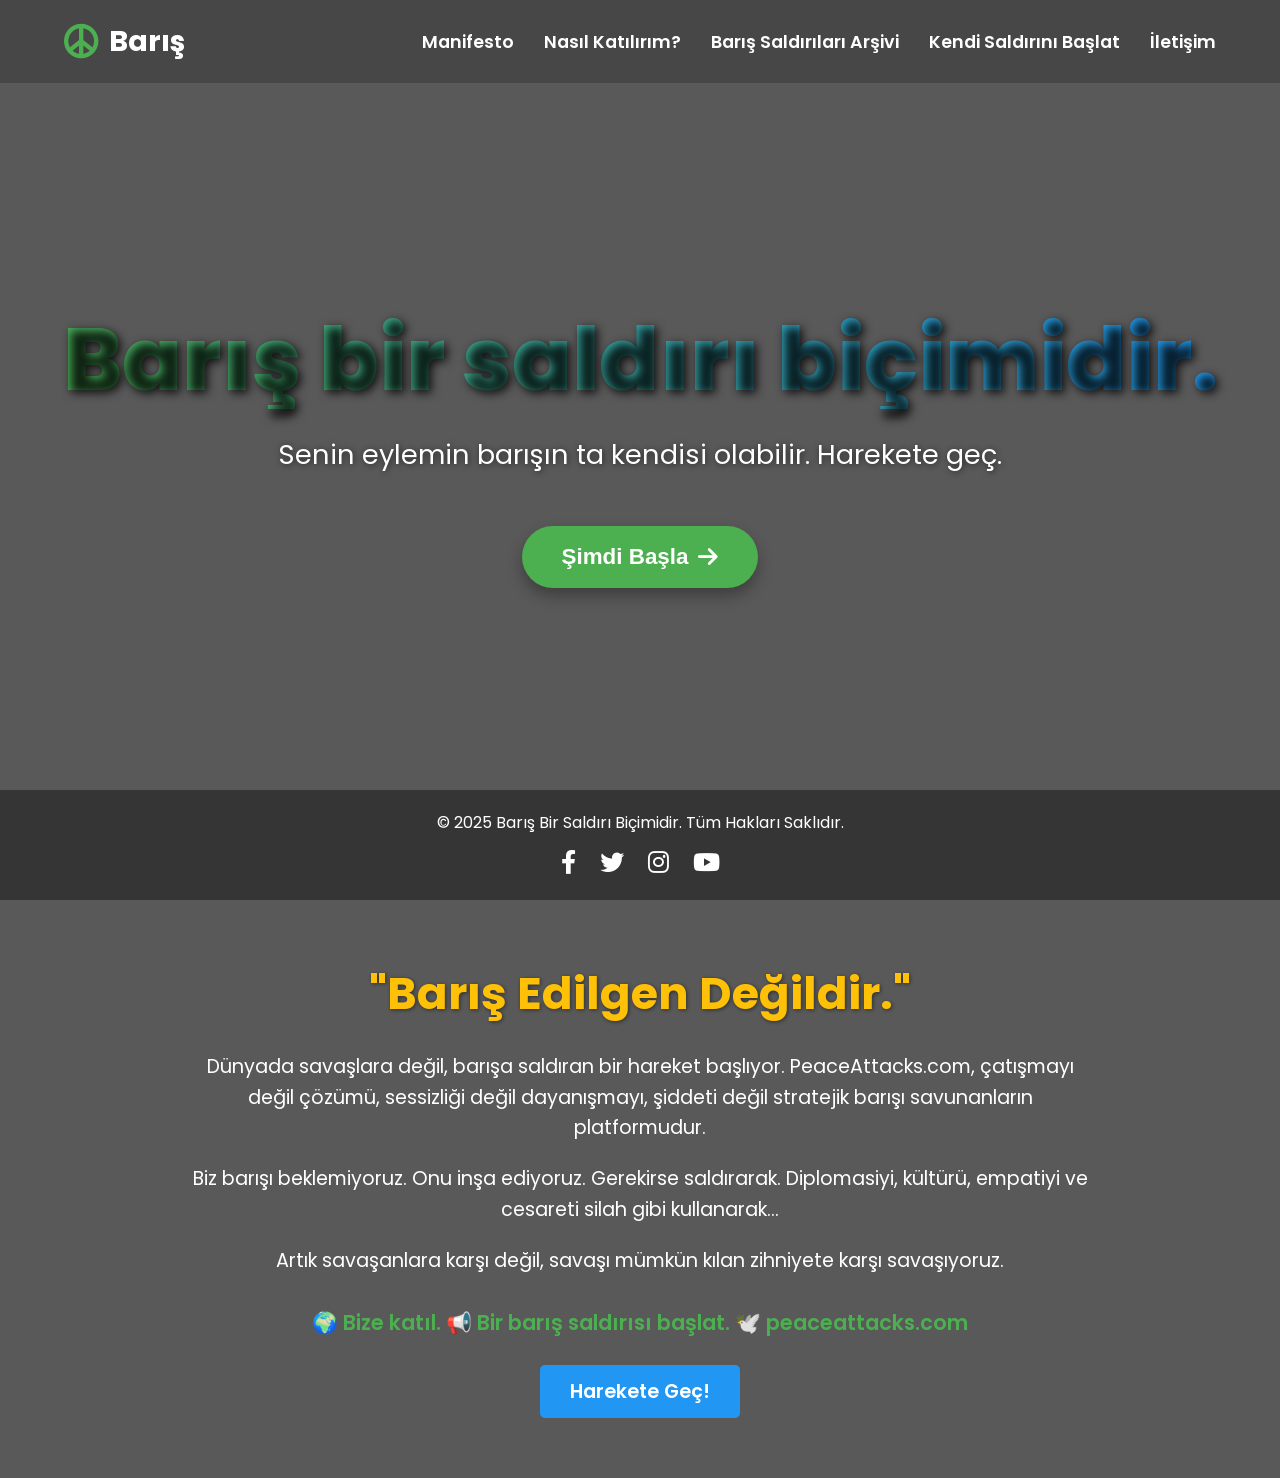
==== index.html @ 044e2502 "Initial commit: Baris Bir Saldiri Bicimidir manifesto site Co-Authored-By: Claude Sonnet 5 <noreply@" ====
<!DOCTYPE html>
<html lang="tr">
<head>
    <meta charset="UTF-8">
    <meta name="viewport" content="width=device-width, initial-scale=1.0">
    <title>Barış Bir Saldırı Biçimidir</title>
    <link rel="stylesheet" href="style.css">
    <link rel="preconnect" href="https://fonts.googleapis.com">
    <link rel="preconnect" href="https://fonts.gstatic.com" crossorigin>
    <link href="https://fonts.googleapis.com/css2?family=Poppins:wght@400;600;700;800&display=swap" rel="stylesheet">
    <link rel="stylesheet" href="https://cdnjs.cloudflare.com/ajax/libs/font-awesome/6.0.0-beta3/css/all.min.css">
</head>
<body>
    <div class="video-background">
        <video autoplay muted loop id="bgVideo">
            <source src="videos/your-peace-video.mp4" type="video/mp4">
            Tarayıcınız video etiketini desteklemiyor.
        </video>
        <div class="overlay"></div>
    </div>

    <header>
        <nav>
            <div class="logo">
                <a href="#"><i class="fas fa-peace"></i> Barış</a>
            </div>
            <ul class="nav-links">
                <li><a href="#manifesto">Manifesto</a></li>
                <li><a href="#nasil-katilirim">Nasıl Katılırım?</a></li>
                <li><a href="#arsiv">Barış Saldırıları Arşivi</a></li>
                <li><a href="#kendi-saldirini-baslat">Kendi Saldırını Başlat</a></li>
                <li><a href="#iletisim">İletişim</a></li>
            </ul>
            <div class="burger">
                <div class="line1"></div>
                <div class="line2"></div>
                <div class="line3"></div>
            </div>
        </nav>
    </header>

    <main class="hero-section">
        <h1>Barış bir saldırı biçimidir.</h1>
        <p>Senin eylemin barışın ta kendisi olabilir. Harekete geç.</p>
        <button class="call-to-action-btn">Şimdi Başla <i class="fas fa-arrow-right"></i></button>
    </main>

    <footer>
        <p>&copy; 2025 Barış Bir Saldırı Biçimidir. Tüm Hakları Saklıdır.</p>
        <div class="social-icons">
            <a href="#"><i class="fab fa-facebook-f"></i></a>
            <a href="#"><i class="fab fa-twitter"></i></a>
            <a href="#"><i class="fab fa-instagram"></i></a>
            <a href="#"><i class="fab fa-youtube"></i></a>
        </div>
    </footer>

    <script>
        const navSlide = () => {
            const burger = document.querySelector('.burger');
            const nav = document.querySelector('.nav-links');
            const navLinks = document.querySelectorAll('.nav-links li');

            burger.addEventListener('click', () => {
                // Toggle Nav
                nav.classList.toggle('nav-active');

                // Animate Links
                navLinks.forEach((link, index) => {
                    if (link.style.animation) {
                        link.style.animation = '';
                    } else {
                        link.style.animation = `navLinkFade 0.5s ease forwards ${index / 7 + 0.3}s`;
                    }
                });

                // Burger Animation
                burger.classList.toggle('toggle');
            });
        }

        navSlide();

        // Basit bir buton yönlendirmesi veya modal açma
        document.querySelector('.call-to-action-btn').addEventListener('click', function() {
            alert('Harita ve interaktif araçlar yakında!');
            // window.location.href = '#kendi-saldirini-baslat'; // Örnek yönlendirme
        });
    </script>
</body>
</html>
<section class="campaign-intro">
    <div class="container">
        <h2>"Barış Edilgen Değildir."</h2>
        <p>Dünyada savaşlara değil, barışa saldıran bir hareket başlıyor. PeaceAttacks.com, çatışmayı değil çözümü, sessizliği değil dayanışmayı, şiddeti değil stratejik barışı savunanların platformudur.</p>
        <p>Biz barışı beklemiyoruz. Onu inşa ediyoruz. Gerekirse saldırarak. Diplomasiyi, kültürü, empatiyi ve cesareti silah gibi kullanarak…</p>
        <p>Artık savaşanlara karşı değil, savaşı mümkün kılan zihniyete karşı savaşıyoruz.</p>
        <div class="campaign-actions">
            <p>🌍 Bize katıl. 📢 Bir barış saldırısı başlat. 🕊️ peaceattacks.com</p>
            <a href="index.html#kendi-saldirini-baslat" class="btn-secondary">Harekete Geç!</a>
        </div>
    </div>
</section>
---- style.css ----
/* Genel Ayarlar ve Fontlar */
:root {
    --primary-color: #4CAF50; /* Canlı Yeşil - Barış ve Harekete Geç */
    --secondary-color: #2196F3; /* Mavi - Vurgu ve İletişim */
    --accent-color: #FFC107; /* Sarı - Dikkat Çekici */
    --dark-overlay: rgba(0, 0, 0, 0.65); /* Yarı saydam siyah katman */
    --text-color-light: #ffffff;
    --text-color-dark: #333333;
    --bg-gradient: linear-gradient(135deg, rgba(76, 175, 80, 0.8), rgba(33, 150, 243, 0.8)); /* CTA üzerine gradyan */
}

* {
    margin: 0;
    padding: 0;
    box-sizing: border-box;
}

body {
    font-family: 'Poppins', sans-serif;
    color: var(--text-color-light);
    overflow-x: hidden; /* Yatay kaydırmayı engeller */
}

/* Arka Plan Videosu */
.video-background {
    position: fixed;
    top: 0;
    left: 0;
    width: 100vw;
    height: 100vh;
    z-index: -2;
    overflow: hidden;
}

.video-background video {
    min-width: 100%;
    min-height: 100%;
    width: auto;
    height: auto;
    position: absolute;
    top: 50%;
    left: 50%;
    transform: translate(-50%, -50%);
    object-fit: cover;
}

.overlay {
    position: absolute;
    top: 0;
    left: 0;
    width: 100%;
    height: 100%;
    background-color: var(--dark-overlay);
    z-index: -1;
}

/* Header ve Navigasyon */
header {
    position: fixed;
    top: 0;
    left: 0;
    width: 100%;
    z-index: 100;
    background: rgba(0, 0, 0, 0.2); /* Daha hafif bir arka plan */
    padding: 20px 5%;
}

nav {
    display: flex;
    justify-content: space-between;
    align-items: center;
    max-width: 1200px;
    margin: 0 auto;
}

.logo a {
    color: var(--text-color-light);
    text-decoration: none;
    font-size: 1.8em;
    font-weight: 700;
    display: flex;
    align-items: center;
}

.logo i {
    color: var(--primary-color);
    margin-right: 10px;
    font-size: 1.2em;
}

.nav-links {
    list-style: none;
    display: flex;
}

.nav-links li {
    margin-left: 30px;
}

.nav-links a {
    color: var(--text-color-light);
    text-decoration: none;
    font-weight: 600;
    font-size: 1.1em;
    transition: color 0.3s ease;
    padding: 5px 0;
    position: relative;
}

.nav-links a::after {
    content: '';
    position: absolute;
    width: 0;
    height: 2px;
    display: block;
    margin-top: 5px;
    right: 0;
    background: var(--primary-color);
    transition: width 0.3s ease;
}

.nav-links a:hover::after {
    width: 100%;
    left: 0;
    background: var(--primary-color);
}

/* Burger Menü (Mobil) */
.burger {
    display: none; /* Masaüstünde gizli */
    cursor: pointer;
}

.burger div {
    width: 25px;
    height: 3px;
    background-color: var(--text-color-light);
    margin: 5px;
    transition: all 0.3s ease;
}

/* Hero Section */
.hero-section {
    display: flex;
    flex-direction: column;
    justify-content: center;
    align-items: center;
    text-align: center;
    height: 100vh;
    padding: 0 20px;
    position: relative;
    z-index: 1;
}

.hero-section h1 {
    font-family: 'Poppins', sans-serif;
    font-size: 5.5em; /* Daha büyük başlık */
    margin-bottom: 25px;
    line-height: 1.1;
    text-shadow: 3px 3px 10px rgba(0, 0, 0, 0.8);
    background: linear-gradient(45deg, var(--primary-color), var(--secondary-color)); /* Gradyan renkli başlık */
    -webkit-background-clip: text;
    -webkit-text-fill-color: transparent;
    font-weight: 800;
}

.hero-section p {
    font-size: 1.7em;
    margin-bottom: 50px;
    max-width: 800px;
    text-shadow: 1px 1px 6px rgba(0, 0, 0, 0.6);
    font-weight: 400;
}

.call-to-action-btn {
    background: var(--primary-color); /* Düz renk */
    color: var(--text-color-light);
    border: none;
    padding: 18px 40px;
    font-size: 1.4em;
    font-weight: 700;
    border-radius: 50px; /* Yuvarlak kenarlı */
    cursor: pointer;
    transition: all 0.4s ease;
    display: flex;
    align-items: center;
    justify-content: center;
    gap: 10px;
    box-shadow: 0 8px 15px rgba(0, 0, 0, 0.3);
}

.call-to-action-btn:hover {
    background: var(--bg-gradient); /* Hover'da gradyan */
    transform: translateY(-5px) scale(1.02);
    box-shadow: 0 12px 20px rgba(0, 0, 0, 0.4);
}

.call-to-action-btn i {
    transition: transform 0.3s ease;
}

.call-to-action-btn:hover i {
    transform: translateX(5px);
}

/* Footer */
footer {
    position: absolute;
    bottom: 0;
    width: 100%;
    text-align: center;
    padding: 20px 0;
    background: rgba(0, 0, 0, 0.4);
    font-size: 1em;
    z-index: 50;
    display: flex;
    flex-direction: column;
    align-items: center;
    gap: 10px;
}

.social-icons a {
    color: var(--text-color-light);
    font-size: 1.5em;
    margin: 0 10px;
    transition: color 0.3s ease, transform 0.2s ease;
}

.social-icons a:hover {
    color: var(--accent-color);
    transform: translateY(-3px);
}

/* Mobil Uyum */
@media (max-width: 900px) {
    .nav-links {
        position: fixed;
        right: 0px;
        height: 100vh;
        top: 0;
        background-color: rgba(0, 0, 0, 0.9);
        display: flex;
        flex-direction: column;
        align-items: center;
        width: 60%;
        transform: translateX(100%);
        transition: transform 0.5s ease-in;
        padding-top: 100px;
    }

    .nav-links li {
        opacity: 0;
        margin: 25px 0;
    }

    .burger {
        display: block; /* Mobil görünümde burger menüyü göster */
    }

    .hero-section h1 {
        font-size: 3.5em;
    }

    .hero-section p {
        font-size: 1.3em;
        max-width: 90%;
    }

    .call-to-action-btn {
        font-size: 1.2em;
        padding: 15px 30px;
    }
}

/* Nav Active Class */
.nav-active {
    transform: translateX(0%);
}

@keyframes navLinkFade {
    from {
        opacity: 0;
        transform: translateX(50px);
    }
    to {
        opacity: 1;
        transform: translateX(0px);
    }
}

/* Burger Animasyonu */
.toggle .line1 {
    transform: rotate(-45deg) translate(-5px, 6px);
}

.toggle .line2 {
    opacity: 0;
}

.toggle .line3 {
    transform: rotate(45deg) translate(-5px, -6px);
}
/* Manifesto Sayfası Özellikleri */
.manifesto-section {
    padding: 120px 5% 80px; /* Header'dan sonra başlaması için üst boşluk */
    position: relative;
    z-index: 1;
    min-height: 100vh; /* En az ekran yüksekliği kadar olması için */
    display: flex;
    justify-content: center;
    align-items: flex-start; /* İçeriğin üstten başlaması için */
}

.manifesto-content {
    background-color: rgba(0, 0, 0, 0.7); /* Yarı saydam siyah arka plan */
    padding: 40px;
    border-radius: 10px;
    max-width: 900px; /* Okunabilirliği artırmak için maksimum genişlik */
    margin: 0 auto;
    box-shadow: 0 0 25px rgba(0, 0, 0, 0.5);
    color: var(--text-color-light);
    line-height: 1.8;
}

.manifesto-content h2 {
    font-family: 'Poppins', sans-serif;
    font-size: 3em;
    color: var(--primary-color); /* Başlık rengi */
    text-align: center;
    margin-bottom: 30px;
    text-shadow: 2px 2px 5px rgba(0, 0, 0, 0.4);
}

.manifesto-content h3 {
    font-family: 'Poppins', sans-serif;
    font-size: 1.8em;
    color: var(--secondary-color); /* Alt başlık rengi */
    margin-top: 30px;
    margin-bottom: 15px;
    border-bottom: 2px solid var(--primary-color);
    padding-bottom: 5px;
    display: inline-block; /* Çizginin sadece metin kadar olması için */
}

.manifesto-content p {
    margin-bottom: 15px;
    font-size: 1.1em;
}

.manifesto-content .intro-text {
    font-size: 1.5em;
    font-weight: 600;
    text-align: center;
    margin-bottom: 25px;
    color: var(--accent-color);
}

.manifesto-content ul {
    list-style: none; /* Varsayılan madde işaretini kaldır */
    padding: 0;
    margin-bottom: 20px;
}

.manifesto-content ul li {
    position: relative;
    padding-left: 30px;
    margin-bottom: 10px;
    font-size: 1.1em;
}

.manifesto-content ul li::before {
    content: '\2713'; /* Tik işareti (check mark) */
    font-family: "Font Awesome 5 Free"; /* Font Awesome kullanıyorsanız */
    font-weight: 900;
    color: var(--primary-color);
    position: absolute;
    left: 0;
    top: 0;
    font-size: 1.2em;
}

.manifesto-content strong {
    color: var(--accent-color); /* Vurgulu kelimelerin rengi */
}

.manifesto-cta {
    text-align: center;
    margin-top: 40px;
    border-top: 1px dashed rgba(255, 255, 255, 0.3);
    padding-top: 30px;
}

.manifesto-cta p {
    font-size: 1.6em;
    font-weight: 700;
    color: var(--accent-color);
    margin-bottom: 20px;
    text-shadow: 1px 1px 3px rgba(0, 0, 0, 0.5);
}

.manifesto-action-btn {
    background: var(--primary-color);
    color: var(--text-color-light);
    border: none;
    padding: 15px 35px;
    font-size: 1.3em;
    font-weight: 700;
    border-radius: 50px;
    cursor: pointer;
    transition: all 0.4s ease;
    display: inline-flex; /* Text ve ikonun yan yana gelmesi için */
    align-items: center;
    justify-content: center;
    gap: 10px;
    text-decoration: none; /* Linkin alt çizgisini kaldır */
    box-shadow: 0 5px 15px rgba(0, 0, 0, 0.3);
}

.manifesto-action-btn:hover {
    background: var(--bg-gradient);
    transform: translateY(-3px) scale(1.02);
    box-shadow: 0 8px 20px rgba(0, 0, 0, 0.4);
}

.manifesto-action-btn i {
    transition: transform 0.3s ease;
}

.manifesto-action-btn:hover i {
    transform: translateX(5px);
}

.website-link {
    text-align: center;
    margin-top: 25px;
    font-size: 1.1em;
    font-weight: 600;
    color: var(--secondary-color);
    text-shadow: 1px 1px 2px rgba(0, 0, 0, 0.3);
}

/* Mobil uyumluluk için manifesto sayfası */
@media (max-width: 768px) {
    .manifesto-section {
        padding: 100px 5% 60px;
    }

    .manifesto-content {
        padding: 25px;
    }

    .manifesto-content h2 {
        font-size: 2.2em;
    }

    .manifesto-content h3 {
        font-size: 1.5em;
    }

    .manifesto-content p, .manifesto-content ul li {
        font-size: 1em;
    }

    .manifesto-content .intro-text, .manifesto-cta p {
        font-size: 1.2em;
    }

    .manifesto-action-btn {
        font-size: 1.1em;
        padding: 12px 25px;
    }
}
/* Kampanya Giriş Bölümü */
.campaign-intro {
    background-color: var(--dark-overlay); /* Daha az opak bir arka plan */
    padding: 60px 5%;
    text-align: center;
    position: relative;
    z-index: 1;
    color: var(--text-color-light);
}

.campaign-intro .container {
    max-width: 900px;
    margin: 0 auto;
}

.campaign-intro h2 {
    font-family: 'Poppins', sans-serif;
    font-size: 2.8em;
    color: var(--accent-color);
    margin-bottom: 25px;
    text-shadow: 1px 1px 4px rgba(0, 0, 0, 0.5);
}

.campaign-intro p {
    font-size: 1.2em;
    margin-bottom: 20px;
    line-height: 1.6;
}

.campaign-actions {
    margin-top: 30px;
}

.campaign-actions p {
    font-size: 1.3em;
    font-weight: 600;
    color: var(--primary-color);
    margin-bottom: 25px;
}

.btn-secondary {
    background-color: var(--secondary-color);
    color: var(--text-color-light);
    border: none;
    padding: 12px 30px;
    font-size: 1.2em;
    font-weight: 600;
    border-radius: 5px;
    cursor: pointer;
    transition: background-color 0.3s ease, transform 0.2s ease;
    text-decoration: none;
    display: inline-block;
}

.btn-secondary:hover {
    background-color: var(--primary-color);
    transform: translateY(-2px);
}

/* Mobil uyumluluk için kampanya giriş bölümü */
@media (max-width: 768px) {
    .campaign-intro {
        padding: 40px 5%;
    }
    .campaign-intro h2 {
        font-size: 2em;
    }
    .campaign-intro p {
        font-size: 1em;
    }
    .campaign-actions p {
        font-size: 1.1em;
    }
    .btn-secondary {
        font-size: 1em;
        padding: 10px 20px;
    }
}
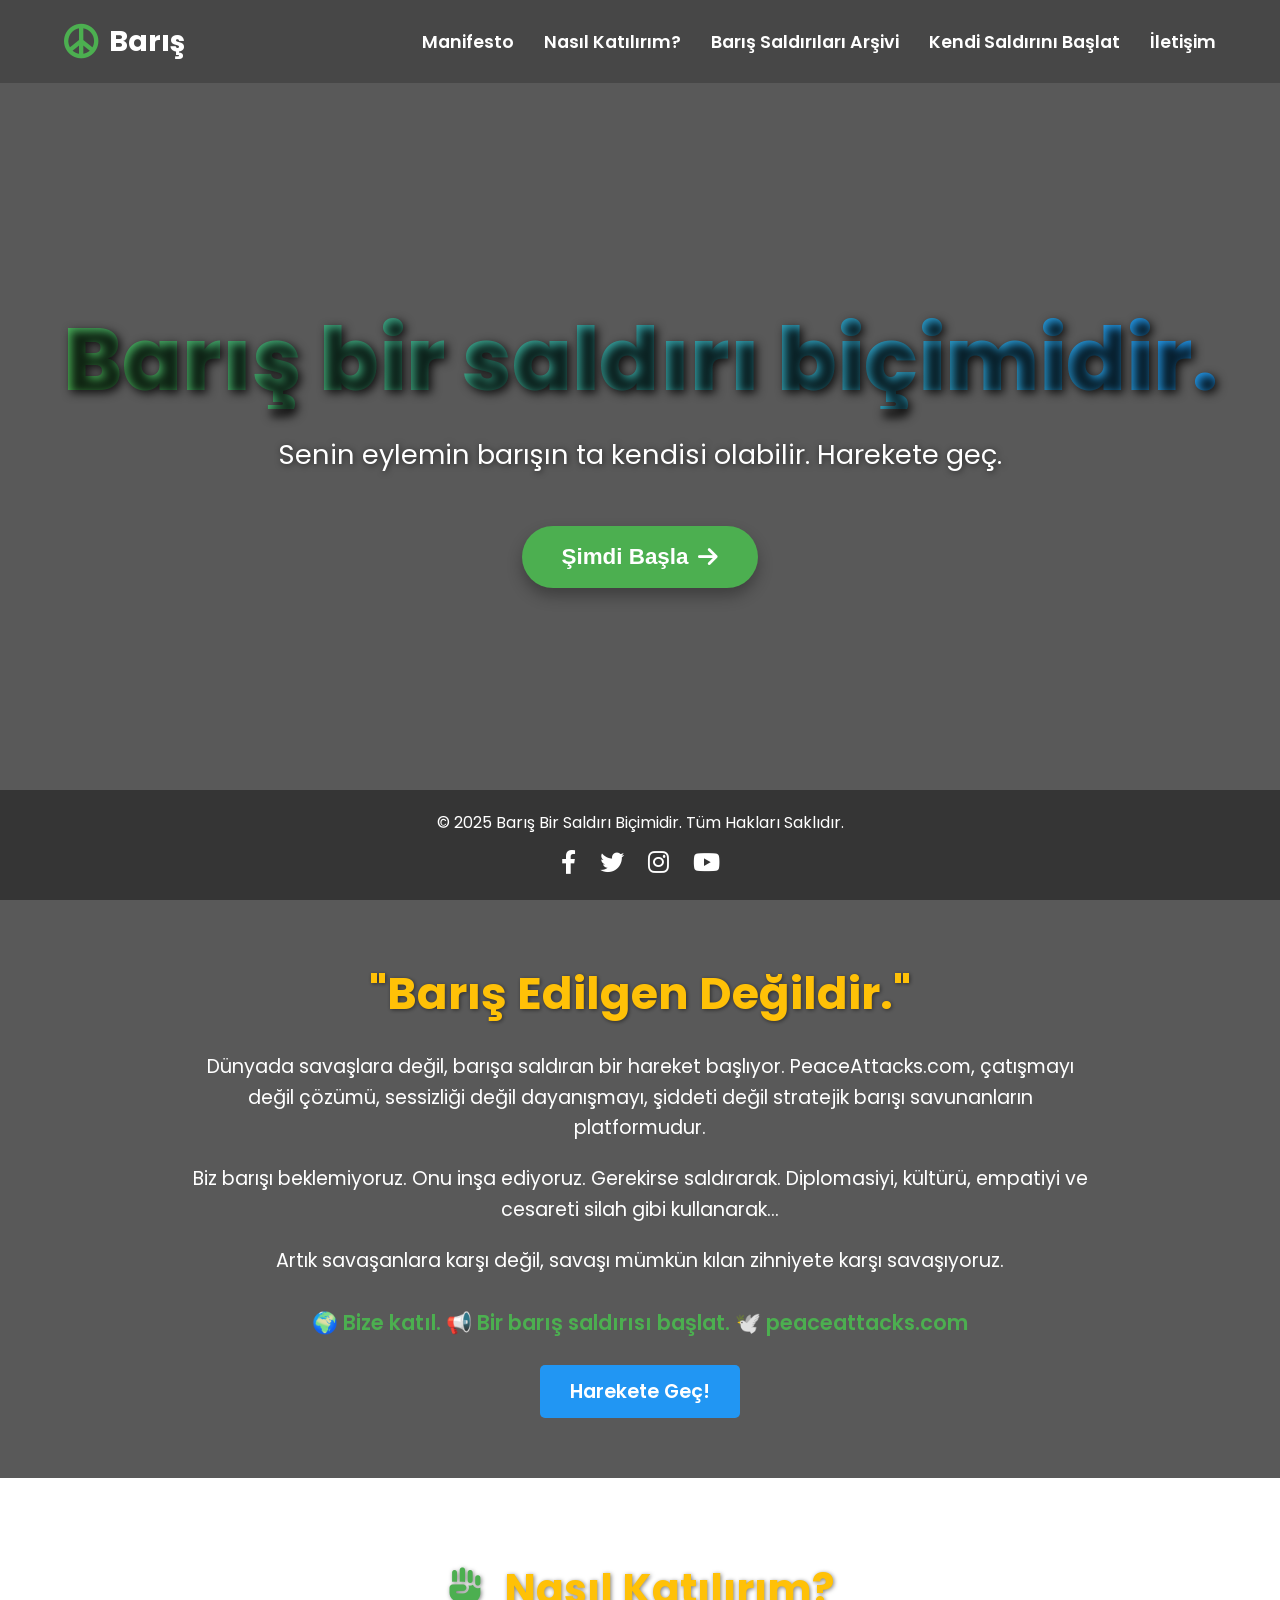
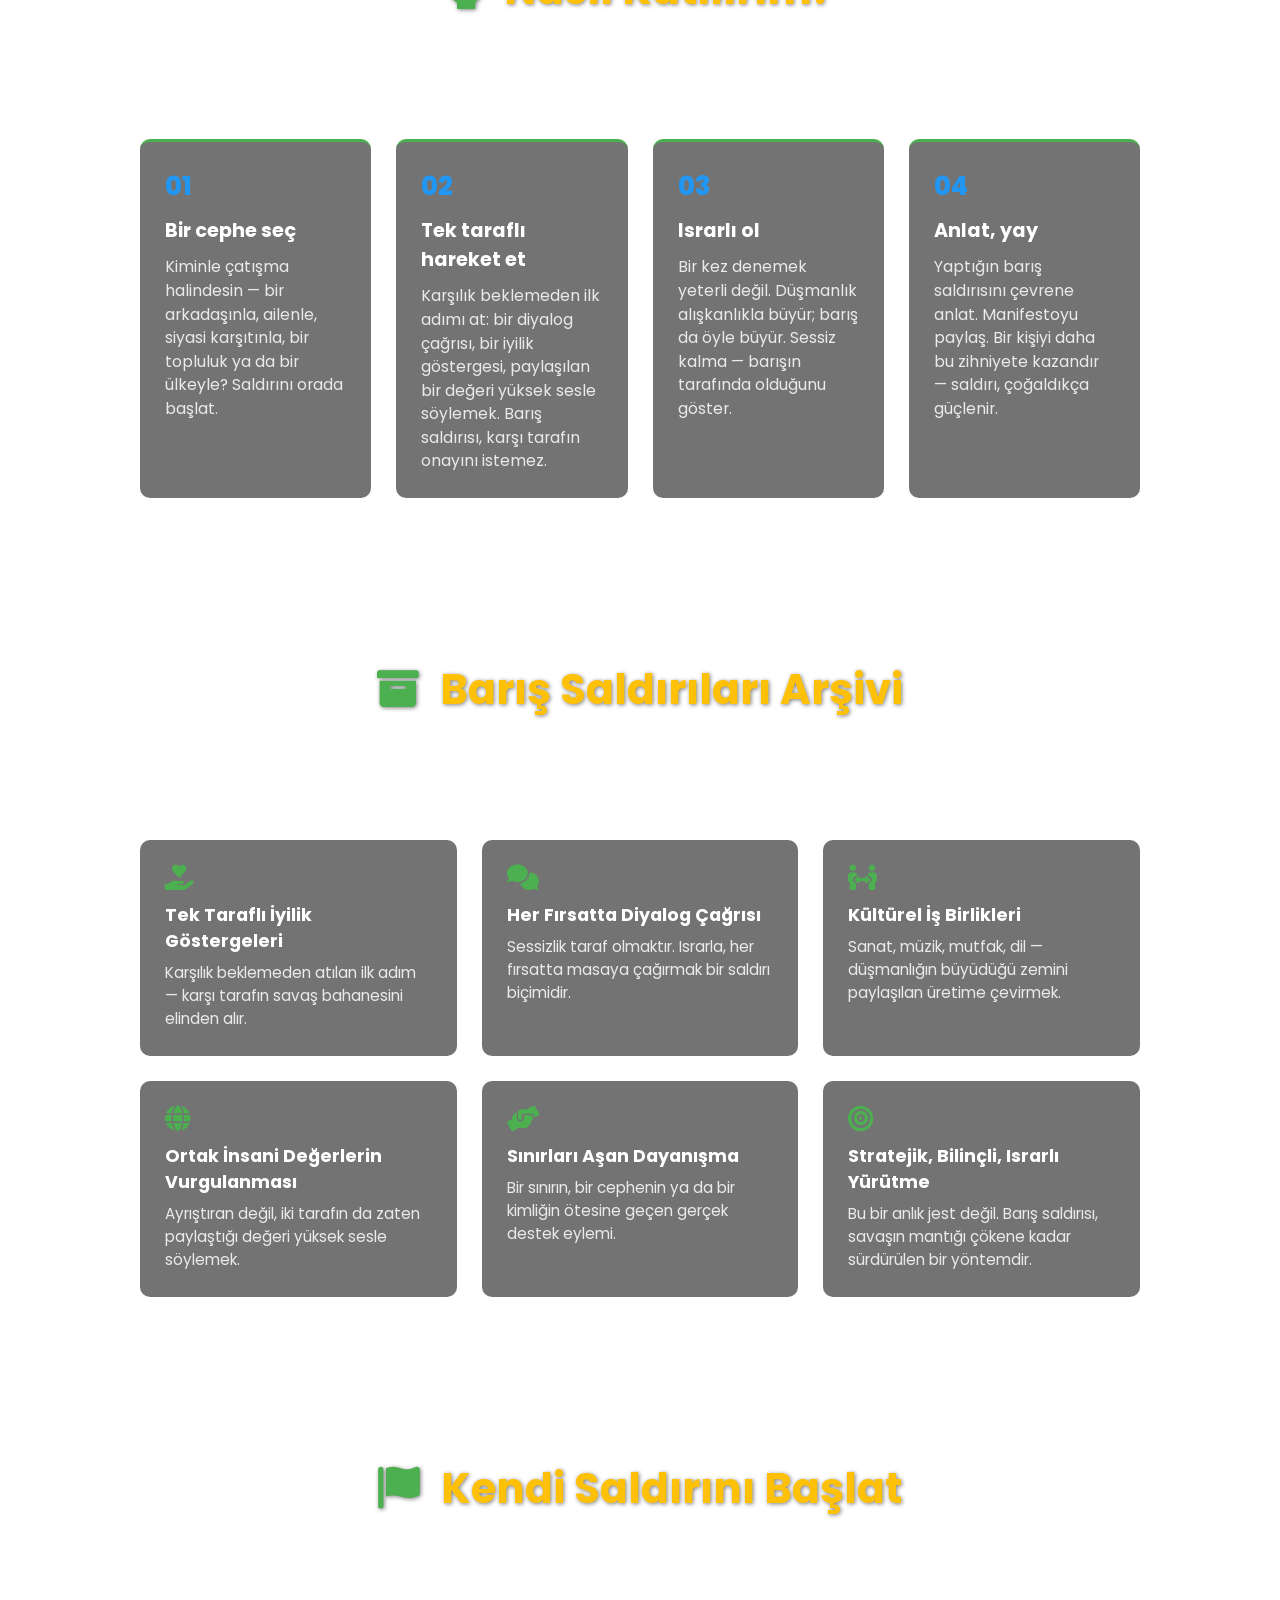
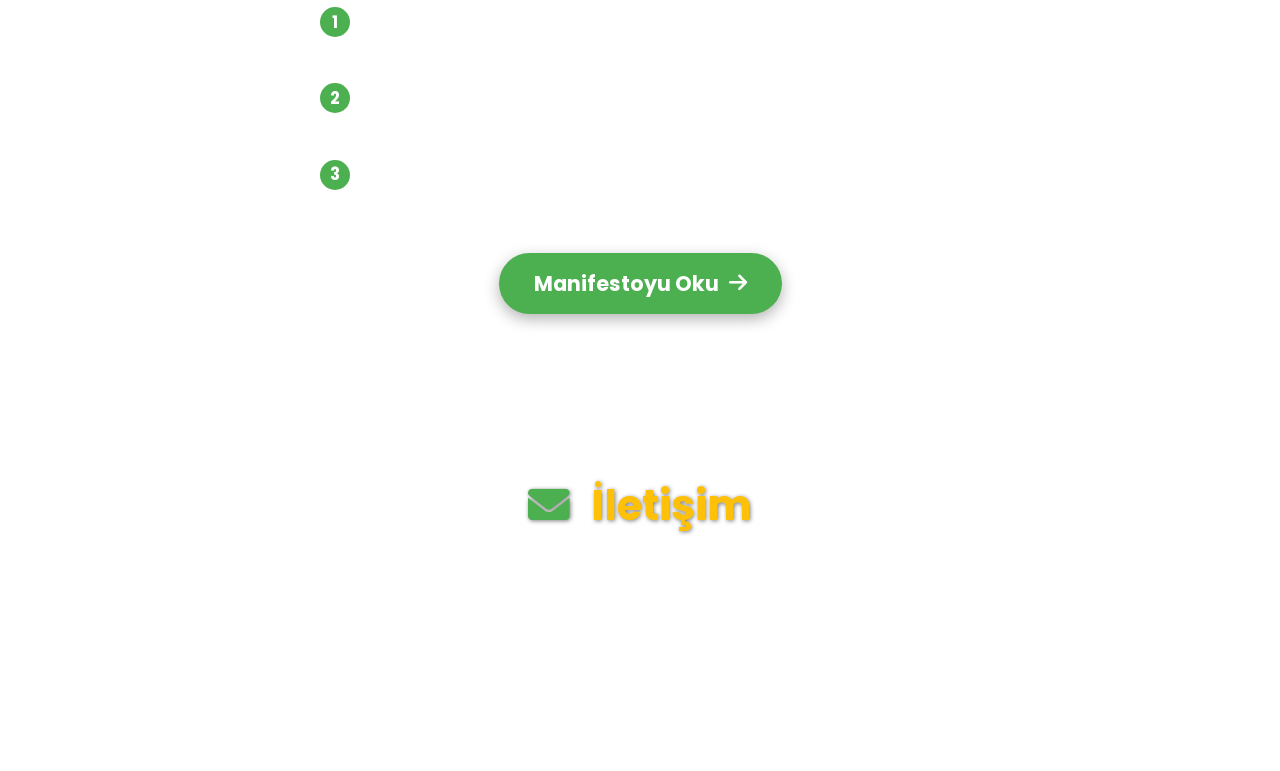
==== commit 1ac317e4: "Build out the 4 nav sections that had no content, fix Manifesto link Every nav link except the hero " ====
--- a/index.html
+++ b/index.html
@@ -22,10 +22,10 @@
     <header>
         <nav>
             <div class="logo">
-                <a href="#"><i class="fas fa-peace"></i> Barış</a>
+                <a href="index.html"><i class="fas fa-peace"></i> Barış</a>
             </div>
             <ul class="nav-links">
-                <li><a href="#manifesto">Manifesto</a></li>
+                <li><a href="manifesto.html">Manifesto</a></li>
                 <li><a href="#nasil-katilirim">Nasıl Katılırım?</a></li>
                 <li><a href="#arsiv">Barış Saldırıları Arşivi</a></li>
                 <li><a href="#kendi-saldirini-baslat">Kendi Saldırını Başlat</a></li>
@@ -44,6 +44,113 @@
         <p>Senin eylemin barışın ta kendisi olabilir. Harekete geç.</p>
         <button class="call-to-action-btn">Şimdi Başla <i class="fas fa-arrow-right"></i></button>
     </main>
+
+    <section class="campaign-intro">
+        <div class="container">
+            <h2>"Barış Edilgen Değildir."</h2>
+            <p>Dünyada savaşlara değil, barışa saldıran bir hareket başlıyor. PeaceAttacks.com, çatışmayı değil çözümü, sessizliği değil dayanışmayı, şiddeti değil stratejik barışı savunanların platformudur.</p>
+            <p>Biz barışı beklemiyoruz. Onu inşa ediyoruz. Gerekirse saldırarak. Diplomasiyi, kültürü, empatiyi ve cesareti silah gibi kullanarak…</p>
+            <p>Artık savaşanlara karşı değil, savaşı mümkün kılan zihniyete karşı savaşıyoruz.</p>
+            <div class="campaign-actions">
+                <p>🌍 Bize katıl. 📢 Bir barış saldırısı başlat. 🕊️ peaceattacks.com</p>
+                <a href="#kendi-saldirini-baslat" class="btn-secondary">Harekete Geç!</a>
+            </div>
+        </div>
+    </section>
+
+    <section id="nasil-katilirim" class="join-section">
+        <div class="container">
+            <h2><i class="fas fa-fist-raised"></i> Nasıl Katılırım?</h2>
+            <p class="join-intro">Bir barış saldırganı olmak için izin beklemezsin. Bugün, şu an, küçük bir adımla başlarsın.</p>
+            <div class="join-steps">
+                <div class="join-step">
+                    <span class="join-step-num">01</span>
+                    <h3>Bir cephe seç</h3>
+                    <p>Kiminle çatışma halindesin — bir arkadaşınla, ailenle, siyasi karşıtınla, bir topluluk ya da bir ülkeyle? Saldırını orada başlat.</p>
+                </div>
+                <div class="join-step">
+                    <span class="join-step-num">02</span>
+                    <h3>Tek taraflı hareket et</h3>
+                    <p>Karşılık beklemeden ilk adımı at: bir diyalog çağrısı, bir iyilik göstergesi, paylaşılan bir değeri yüksek sesle söylemek. Barış saldırısı, karşı tarafın onayını istemez.</p>
+                </div>
+                <div class="join-step">
+                    <span class="join-step-num">03</span>
+                    <h3>Israrlı ol</h3>
+                    <p>Bir kez denemek yeterli değil. Düşmanlık alışkanlıkla büyür; barış da öyle büyür. Sessiz kalma — barışın tarafında olduğunu göster.</p>
+                </div>
+                <div class="join-step">
+                    <span class="join-step-num">04</span>
+                    <h3>Anlat, yay</h3>
+                    <p>Yaptığın barış saldırısını çevrene anlat. Manifestoyu paylaş. Bir kişiyi daha bu zihniyete kazandır — saldırı, çoğaldıkça güçlenir.</p>
+                </div>
+            </div>
+        </div>
+    </section>
+
+    <section id="arsiv" class="archive-section">
+        <div class="container">
+            <h2><i class="fas fa-archive"></i> Barış Saldırıları Arşivi</h2>
+            <p class="archive-intro">Manifestomuzda tanımladığımız saldırı biçimleri — her biri, savaşın mantığını çökertmek için stratejik olarak kullanılan gerçek bir yöntem.</p>
+            <div class="archive-grid">
+                <div class="archive-card">
+                    <i class="fas fa-hand-holding-heart"></i>
+                    <h3>Tek Taraflı İyilik Göstergeleri</h3>
+                    <p>Karşılık beklemeden atılan ilk adım — karşı tarafın savaş bahanesini elinden alır.</p>
+                </div>
+                <div class="archive-card">
+                    <i class="fas fa-comments"></i>
+                    <h3>Her Fırsatta Diyalog Çağrısı</h3>
+                    <p>Sessizlik taraf olmaktır. Israrla, her fırsatta masaya çağırmak bir saldırı biçimidir.</p>
+                </div>
+                <div class="archive-card">
+                    <i class="fas fa-people-arrows"></i>
+                    <h3>Kültürel İş Birlikleri</h3>
+                    <p>Sanat, müzik, mutfak, dil — düşmanlığın büyüdüğü zemini paylaşılan üretime çevirmek.</p>
+                </div>
+                <div class="archive-card">
+                    <i class="fas fa-globe"></i>
+                    <h3>Ortak İnsani Değerlerin Vurgulanması</h3>
+                    <p>Ayrıştıran değil, iki tarafın da zaten paylaştığı değeri yüksek sesle söylemek.</p>
+                </div>
+                <div class="archive-card">
+                    <i class="fas fa-hands-helping"></i>
+                    <h3>Sınırları Aşan Dayanışma</h3>
+                    <p>Bir sınırın, bir cephenin ya da bir kimliğin ötesine geçen gerçek destek eylemi.</p>
+                </div>
+                <div class="archive-card">
+                    <i class="fas fa-bullseye"></i>
+                    <h3>Stratejik, Bilinçli, Israrlı Yürütme</h3>
+                    <p>Bu bir anlık jest değil. Barış saldırısı, savaşın mantığı çökene kadar sürdürülen bir yöntemdir.</p>
+                </div>
+            </div>
+        </div>
+    </section>
+
+    <section id="kendi-saldirini-baslat" class="start-section">
+        <div class="container">
+            <h2><i class="fas fa-flag"></i> Kendi Saldırını Başlat</h2>
+            <p class="start-intro">Harita ve interaktif araçlar yakında burada olacak. Bugün için üç adım yeterli:</p>
+            <ol class="start-steps">
+                <li><strong>Adını koy.</strong> Hangi çatışmaya, hangi cepheye saldıracaksın? Yazılı olarak tanımla.</li>
+                <li><strong>Eylemi seç.</strong> Yukarıdaki arşivden bir yöntem seç ya da kendi yöntemini icat et.</li>
+                <li><strong>Uygula ve paylaş.</strong> Saldırını gerçekleştir, sonra manifestoyu ve bu siteyi paylaşarak yay.</li>
+            </ol>
+            <a href="manifesto.html" class="manifesto-action-btn">Manifestoyu Oku <i class="fas fa-arrow-right"></i></a>
+        </div>
+    </section>
+
+    <section id="iletisim" class="contact-section">
+        <div class="container">
+            <h2><i class="fas fa-envelope"></i> İletişim</h2>
+            <p>Doğrudan iletişim kanalları yakında burada olacak. Şimdilik aşağıdaki kanallardan takip edebilirsin — canlıya alındıkça bu bölüm güncellenecek.</p>
+            <div class="social-icons">
+                <a href="#"><i class="fab fa-facebook-f"></i></a>
+                <a href="#"><i class="fab fa-twitter"></i></a>
+                <a href="#"><i class="fab fa-instagram"></i></a>
+                <a href="#"><i class="fab fa-youtube"></i></a>
+            </div>
+        </div>
+    </section>
 
     <footer>
         <p>&copy; 2025 Barış Bir Saldırı Biçimidir. Tüm Hakları Saklıdır.</p>
@@ -81,23 +188,11 @@
 
         navSlide();
 
-        // Basit bir buton yönlendirmesi veya modal açma
+        // Hero CTA now routes to the real "start your own attack" section
+        // instead of the old placeholder alert().
         document.querySelector('.call-to-action-btn').addEventListener('click', function() {
-            alert('Harita ve interaktif araçlar yakında!');
-            // window.location.href = '#kendi-saldirini-baslat'; // Örnek yönlendirme
+            document.querySelector('#kendi-saldirini-baslat').scrollIntoView({ behavior: 'smooth' });
         });
     </script>
 </body>
 </html>
-<section class="campaign-intro">
-    <div class="container">
-        <h2>"Barış Edilgen Değildir."</h2>
-        <p>Dünyada savaşlara değil, barışa saldıran bir hareket başlıyor. PeaceAttacks.com, çatışmayı değil çözümü, sessizliği değil dayanışmayı, şiddeti değil stratejik barışı savunanların platformudur.</p>
-        <p>Biz barışı beklemiyoruz. Onu inşa ediyoruz. Gerekirse saldırarak. Diplomasiyi, kültürü, empatiyi ve cesareti silah gibi kullanarak…</p>
-        <p>Artık savaşanlara karşı değil, savaşı mümkün kılan zihniyete karşı savaşıyoruz.</p>
-        <div class="campaign-actions">
-            <p>🌍 Bize katıl. 📢 Bir barış saldırısı başlat. 🕊️ peaceattacks.com</p>
-            <a href="index.html#kendi-saldirini-baslat" class="btn-secondary">Harekete Geç!</a>
-        </div>
-    </div>
-</section>
--- a/style.css
+++ b/style.css
@@ -547,4 +547,162 @@
         font-size: 1em;
         padding: 10px 20px;
     }
+}
+
+/* Nasıl Katılırım / Arşiv / Kendi Saldırını Başlat / İletişim ortak yapı */
+.join-section, .archive-section, .start-section, .contact-section {
+    position: relative;
+    z-index: 1;
+    padding: 80px 5%;
+    text-align: center;
+}
+
+.join-section .container, .archive-section .container,
+.start-section .container, .contact-section .container {
+    max-width: 1000px;
+    margin: 0 auto;
+}
+
+.join-section h2, .archive-section h2, .start-section h2, .contact-section h2 {
+    font-family: 'Poppins', sans-serif;
+    font-size: 2.6em;
+    color: var(--accent-color);
+    margin-bottom: 20px;
+    text-shadow: 1px 1px 4px rgba(0, 0, 0, 0.5);
+}
+
+.join-section h2 i, .archive-section h2 i, .start-section h2 i, .contact-section h2 i {
+    color: var(--primary-color);
+    margin-right: 12px;
+}
+
+.join-intro, .archive-intro, .start-intro, .contact-section p {
+    font-size: 1.15em;
+    max-width: 720px;
+    margin: 0 auto 40px;
+    line-height: 1.6;
+}
+
+/* Nasıl Katılırım - adım kartları */
+.join-steps {
+    display: grid;
+    grid-template-columns: repeat(auto-fit, minmax(220px, 1fr));
+    gap: 25px;
+    text-align: left;
+}
+
+.join-step {
+    background-color: rgba(0, 0, 0, 0.55);
+    border-radius: 10px;
+    padding: 25px;
+    border-top: 3px solid var(--primary-color);
+}
+
+.join-step-num {
+    display: block;
+    font-family: 'Poppins', sans-serif;
+    font-size: 1.6em;
+    font-weight: 800;
+    color: var(--secondary-color);
+    margin-bottom: 10px;
+}
+
+.join-step h3 {
+    font-size: 1.2em;
+    margin-bottom: 10px;
+    color: var(--text-color-light);
+}
+
+.join-step p {
+    font-size: 0.98em;
+    line-height: 1.5;
+    color: rgba(255, 255, 255, 0.85);
+}
+
+/* Arşiv - kart ızgarası */
+.archive-grid {
+    display: grid;
+    grid-template-columns: repeat(auto-fit, minmax(240px, 1fr));
+    gap: 25px;
+    text-align: left;
+}
+
+.archive-card {
+    background-color: rgba(0, 0, 0, 0.55);
+    border-radius: 10px;
+    padding: 25px;
+    transition: transform 0.3s ease, background-color 0.3s ease;
+}
+
+.archive-card:hover {
+    transform: translateY(-4px);
+    background-color: rgba(0, 0, 0, 0.7);
+}
+
+.archive-card i {
+    font-size: 1.6em;
+    color: var(--primary-color);
+    margin-bottom: 12px;
+    display: block;
+}
+
+.archive-card h3 {
+    font-size: 1.1em;
+    margin-bottom: 8px;
+    color: var(--text-color-light);
+}
+
+.archive-card p {
+    font-size: 0.95em;
+    line-height: 1.5;
+    color: rgba(255, 255, 255, 0.85);
+}
+
+/* Kendi Saldırını Başlat */
+.start-steps {
+    text-align: left;
+    max-width: 640px;
+    margin: 0 auto 35px;
+    list-style: none;
+    counter-reset: start-counter;
+}
+
+.start-steps li {
+    position: relative;
+    padding-left: 45px;
+    margin-bottom: 20px;
+    font-size: 1.1em;
+    line-height: 1.6;
+    counter-increment: start-counter;
+}
+
+.start-steps li::before {
+    content: counter(start-counter);
+    position: absolute;
+    left: 0;
+    top: -2px;
+    width: 30px;
+    height: 30px;
+    border-radius: 50%;
+    background: var(--primary-color);
+    color: var(--text-color-light);
+    font-weight: 700;
+    display: flex;
+    align-items: center;
+    justify-content: center;
+    font-size: 0.95em;
+}
+
+/* İletişim */
+.contact-section .social-icons {
+    margin-top: 10px;
+}
+
+@media (max-width: 768px) {
+    .join-section, .archive-section, .start-section, .contact-section {
+        padding: 60px 5%;
+    }
+    .join-section h2, .archive-section h2, .start-section h2, .contact-section h2 {
+        font-size: 2em;
+    }
 }
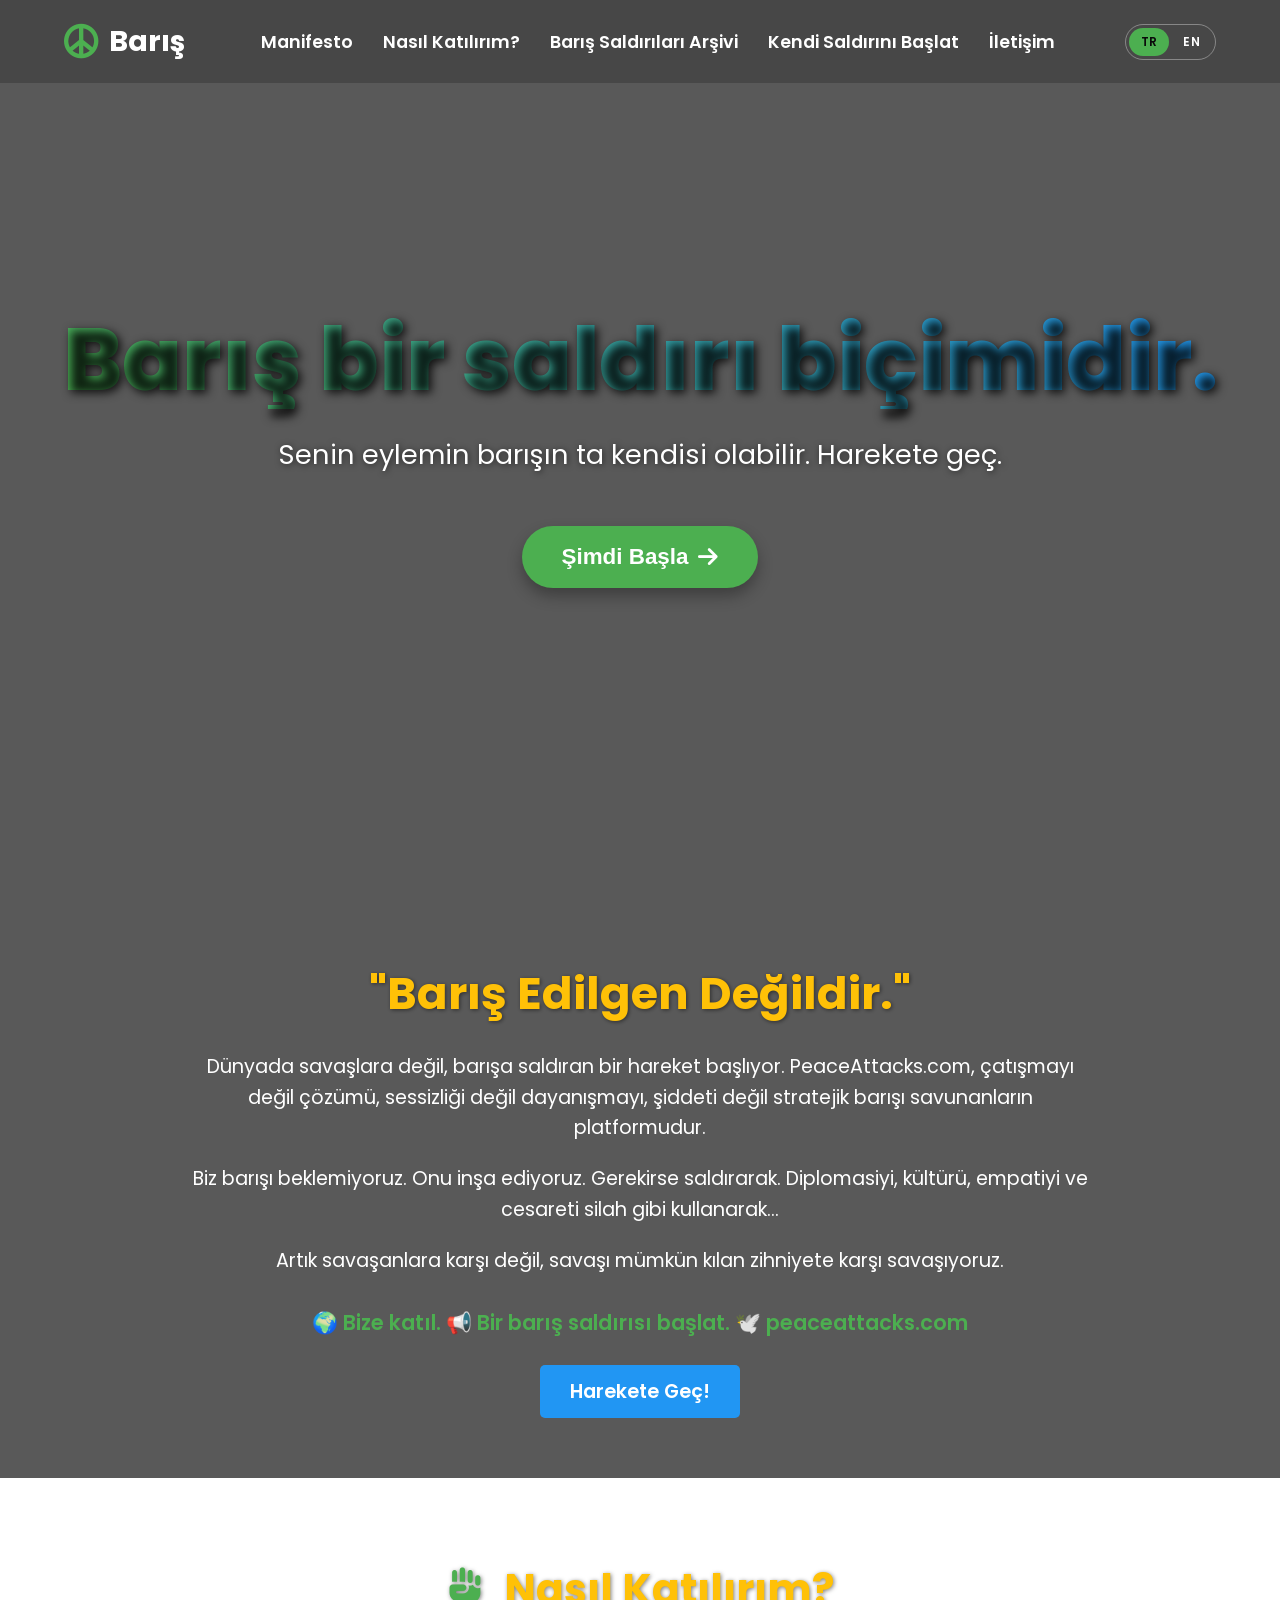
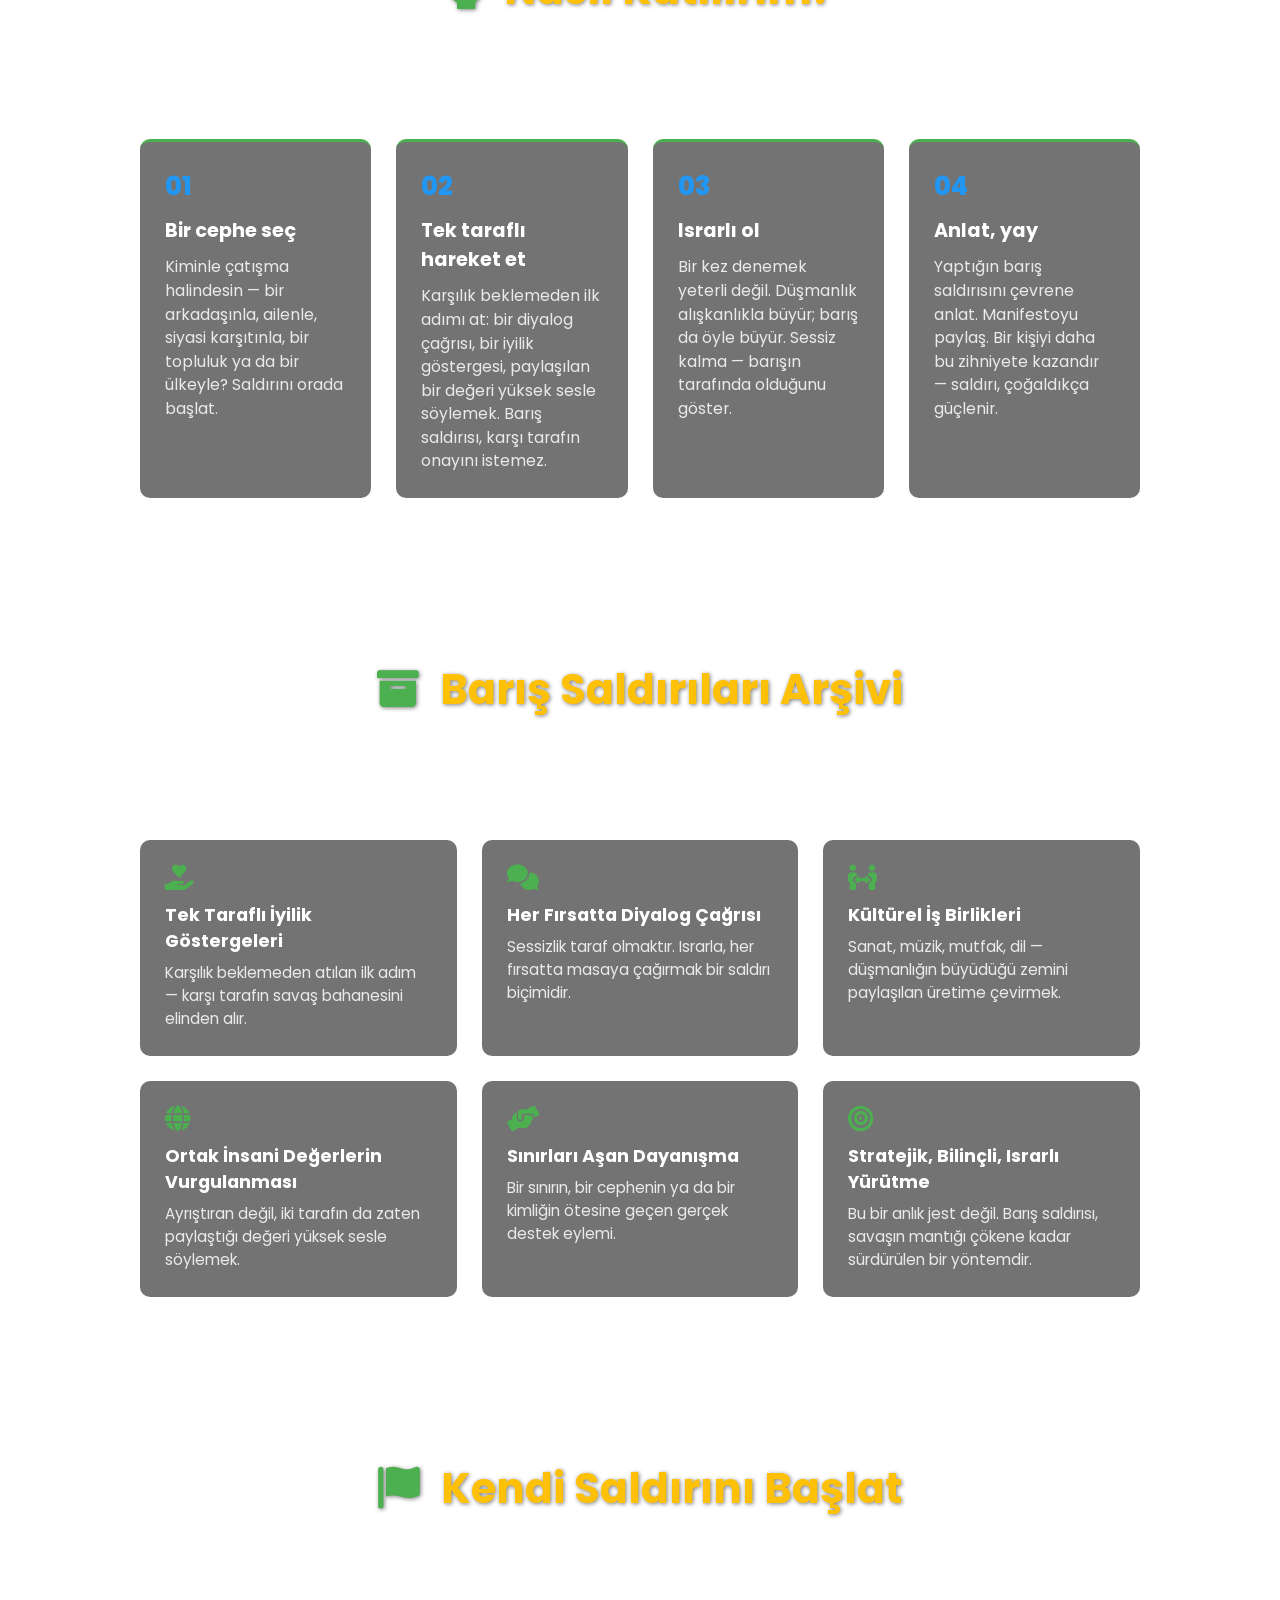
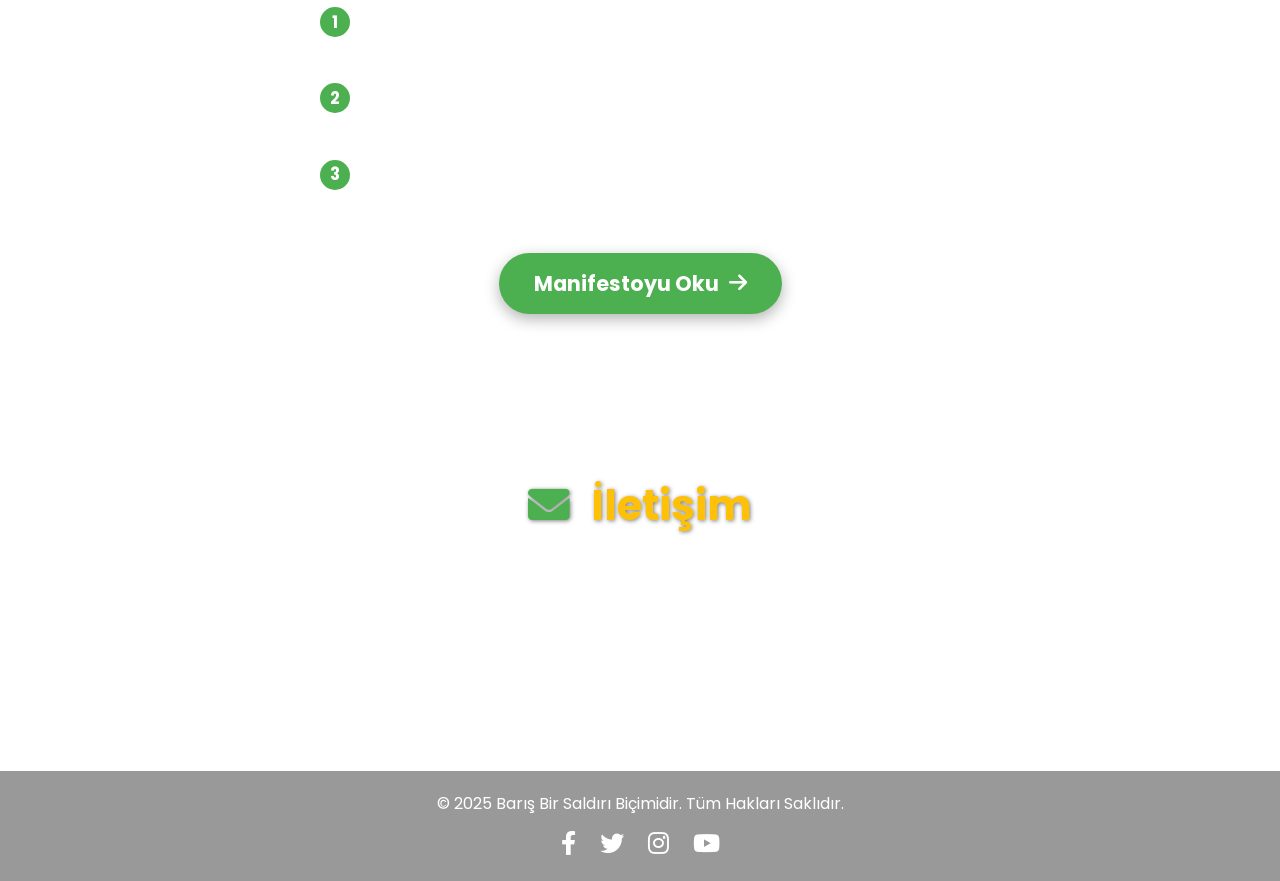
==== commit 5804ecd9: "Add real TR/EN bilingual toggle; fix markdown-leftover strong tags Adds a TR/EN pill toggle in the h" ====
--- a/index.html
+++ b/index.html
@@ -26,11 +26,15 @@
             </div>
             <ul class="nav-links">
                 <li><a href="manifesto.html">Manifesto</a></li>
-                <li><a href="#nasil-katilirim">Nasıl Katılırım?</a></li>
-                <li><a href="#arsiv">Barış Saldırıları Arşivi</a></li>
-                <li><a href="#kendi-saldirini-baslat">Kendi Saldırını Başlat</a></li>
-                <li><a href="#iletisim">İletişim</a></li>
+                <li><a href="#nasil-katilirim" data-i18n="nav.join">Nasıl Katılırım?</a></li>
+                <li><a href="#arsiv" data-i18n="nav.archive">Barış Saldırıları Arşivi</a></li>
+                <li><a href="#kendi-saldirini-baslat" data-i18n="nav.start">Kendi Saldırını Başlat</a></li>
+                <li><a href="#iletisim" data-i18n="nav.contact">İletişim</a></li>
             </ul>
+            <div class="lang-toggle">
+                <button data-lang-btn="tr" class="active">TR</button>
+                <button data-lang-btn="en">EN</button>
+            </div>
             <div class="burger">
                 <div class="line1"></div>
                 <div class="line2"></div>
@@ -40,48 +44,48 @@
     </header>
 
     <main class="hero-section">
-        <h1>Barış bir saldırı biçimidir.</h1>
-        <p>Senin eylemin barışın ta kendisi olabilir. Harekete geç.</p>
-        <button class="call-to-action-btn">Şimdi Başla <i class="fas fa-arrow-right"></i></button>
+        <h1 data-i18n="hero.title">Barış bir saldırı biçimidir.</h1>
+        <p data-i18n="hero.subtitle">Senin eylemin barışın ta kendisi olabilir. Harekete geç.</p>
+        <button class="call-to-action-btn" data-i18n="hero.cta">Şimdi Başla <i class="fas fa-arrow-right"></i></button>
     </main>
 
     <section class="campaign-intro">
         <div class="container">
-            <h2>"Barış Edilgen Değildir."</h2>
-            <p>Dünyada savaşlara değil, barışa saldıran bir hareket başlıyor. PeaceAttacks.com, çatışmayı değil çözümü, sessizliği değil dayanışmayı, şiddeti değil stratejik barışı savunanların platformudur.</p>
-            <p>Biz barışı beklemiyoruz. Onu inşa ediyoruz. Gerekirse saldırarak. Diplomasiyi, kültürü, empatiyi ve cesareti silah gibi kullanarak…</p>
-            <p>Artık savaşanlara karşı değil, savaşı mümkün kılan zihniyete karşı savaşıyoruz.</p>
+            <h2 data-i18n="campaign.title">"Barış Edilgen Değildir."</h2>
+            <p data-i18n="campaign.p1">Dünyada savaşlara değil, barışa saldıran bir hareket başlıyor. PeaceAttacks.com, çatışmayı değil çözümü, sessizliği değil dayanışmayı, şiddeti değil stratejik barışı savunanların platformudur.</p>
+            <p data-i18n="campaign.p2">Biz barışı beklemiyoruz. Onu inşa ediyoruz. Gerekirse saldırarak. Diplomasiyi, kültürü, empatiyi ve cesareti silah gibi kullanarak…</p>
+            <p data-i18n="campaign.p3">Artık savaşanlara karşı değil, savaşı mümkün kılan zihniyete karşı savaşıyoruz.</p>
             <div class="campaign-actions">
-                <p>🌍 Bize katıl. 📢 Bir barış saldırısı başlat. 🕊️ peaceattacks.com</p>
-                <a href="#kendi-saldirini-baslat" class="btn-secondary">Harekete Geç!</a>
+                <p data-i18n="campaign.actions.p">🌍 Bize katıl. 📢 Bir barış saldırısı başlat. 🕊️ peaceattacks.com</p>
+                <a href="#kendi-saldirini-baslat" class="btn-secondary" data-i18n="campaign.actions.btn">Harekete Geç!</a>
             </div>
         </div>
     </section>
 
     <section id="nasil-katilirim" class="join-section">
         <div class="container">
-            <h2><i class="fas fa-fist-raised"></i> Nasıl Katılırım?</h2>
-            <p class="join-intro">Bir barış saldırganı olmak için izin beklemezsin. Bugün, şu an, küçük bir adımla başlarsın.</p>
+            <h2 data-i18n="join.title"><i class="fas fa-fist-raised"></i> Nasıl Katılırım?</h2>
+            <p class="join-intro" data-i18n="join.intro">Bir barış saldırganı olmak için izin beklemezsin. Bugün, şu an, küçük bir adımla başlarsın.</p>
             <div class="join-steps">
                 <div class="join-step">
                     <span class="join-step-num">01</span>
-                    <h3>Bir cephe seç</h3>
-                    <p>Kiminle çatışma halindesin — bir arkadaşınla, ailenle, siyasi karşıtınla, bir topluluk ya da bir ülkeyle? Saldırını orada başlat.</p>
+                    <h3 data-i18n="join.step1.title">Bir cephe seç</h3>
+                    <p data-i18n="join.step1.p">Kiminle çatışma halindesin — bir arkadaşınla, ailenle, siyasi karşıtınla, bir topluluk ya da bir ülkeyle? Saldırını orada başlat.</p>
                 </div>
                 <div class="join-step">
                     <span class="join-step-num">02</span>
-                    <h3>Tek taraflı hareket et</h3>
-                    <p>Karşılık beklemeden ilk adımı at: bir diyalog çağrısı, bir iyilik göstergesi, paylaşılan bir değeri yüksek sesle söylemek. Barış saldırısı, karşı tarafın onayını istemez.</p>
+                    <h3 data-i18n="join.step2.title">Tek taraflı hareket et</h3>
+                    <p data-i18n="join.step2.p">Karşılık beklemeden ilk adımı at: bir diyalog çağrısı, bir iyilik göstergesi, paylaşılan bir değeri yüksek sesle söylemek. Barış saldırısı, karşı tarafın onayını istemez.</p>
                 </div>
                 <div class="join-step">
                     <span class="join-step-num">03</span>
-                    <h3>Israrlı ol</h3>
-                    <p>Bir kez denemek yeterli değil. Düşmanlık alışkanlıkla büyür; barış da öyle büyür. Sessiz kalma — barışın tarafında olduğunu göster.</p>
+                    <h3 data-i18n="join.step3.title">Israrlı ol</h3>
+                    <p data-i18n="join.step3.p">Bir kez denemek yeterli değil. Düşmanlık alışkanlıkla büyür; barış da öyle büyür. Sessiz kalma — barışın tarafında olduğunu göster.</p>
                 </div>
                 <div class="join-step">
                     <span class="join-step-num">04</span>
-                    <h3>Anlat, yay</h3>
-                    <p>Yaptığın barış saldırısını çevrene anlat. Manifestoyu paylaş. Bir kişiyi daha bu zihniyete kazandır — saldırı, çoğaldıkça güçlenir.</p>
+                    <h3 data-i18n="join.step4.title">Anlat, yay</h3>
+                    <p data-i18n="join.step4.p">Yaptığın barış saldırısını çevrene anlat. Manifestoyu paylaş. Bir kişiyi daha bu zihniyete kazandır — saldırı, çoğaldıkça güçlenir.</p>
                 </div>
             </div>
         </div>
@@ -89,38 +93,38 @@
 
     <section id="arsiv" class="archive-section">
         <div class="container">
-            <h2><i class="fas fa-archive"></i> Barış Saldırıları Arşivi</h2>
-            <p class="archive-intro">Manifestomuzda tanımladığımız saldırı biçimleri — her biri, savaşın mantığını çökertmek için stratejik olarak kullanılan gerçek bir yöntem.</p>
+            <h2 data-i18n="archive.title"><i class="fas fa-archive"></i> Barış Saldırıları Arşivi</h2>
+            <p class="archive-intro" data-i18n="archive.intro">Manifestomuzda tanımladığımız saldırı biçimleri — her biri, savaşın mantığını çökertmek için stratejik olarak kullanılan gerçek bir yöntem.</p>
             <div class="archive-grid">
                 <div class="archive-card">
                     <i class="fas fa-hand-holding-heart"></i>
-                    <h3>Tek Taraflı İyilik Göstergeleri</h3>
-                    <p>Karşılık beklemeden atılan ilk adım — karşı tarafın savaş bahanesini elinden alır.</p>
+                    <h3 data-i18n="archive.card1.title">Tek Taraflı İyilik Göstergeleri</h3>
+                    <p data-i18n="archive.card1.p">Karşılık beklemeden atılan ilk adım — karşı tarafın savaş bahanesini elinden alır.</p>
                 </div>
                 <div class="archive-card">
                     <i class="fas fa-comments"></i>
-                    <h3>Her Fırsatta Diyalog Çağrısı</h3>
-                    <p>Sessizlik taraf olmaktır. Israrla, her fırsatta masaya çağırmak bir saldırı biçimidir.</p>
+                    <h3 data-i18n="archive.card2.title">Her Fırsatta Diyalog Çağrısı</h3>
+                    <p data-i18n="archive.card2.p">Sessizlik taraf olmaktır. Israrla, her fırsatta masaya çağırmak bir saldırı biçimidir.</p>
                 </div>
                 <div class="archive-card">
                     <i class="fas fa-people-arrows"></i>
-                    <h3>Kültürel İş Birlikleri</h3>
-                    <p>Sanat, müzik, mutfak, dil — düşmanlığın büyüdüğü zemini paylaşılan üretime çevirmek.</p>
+                    <h3 data-i18n="archive.card3.title">Kültürel İş Birlikleri</h3>
+                    <p data-i18n="archive.card3.p">Sanat, müzik, mutfak, dil — düşmanlığın büyüdüğü zemini paylaşılan üretime çevirmek.</p>
                 </div>
                 <div class="archive-card">
                     <i class="fas fa-globe"></i>
-                    <h3>Ortak İnsani Değerlerin Vurgulanması</h3>
-                    <p>Ayrıştıran değil, iki tarafın da zaten paylaştığı değeri yüksek sesle söylemek.</p>
+                    <h3 data-i18n="archive.card4.title">Ortak İnsani Değerlerin Vurgulanması</h3>
+                    <p data-i18n="archive.card4.p">Ayrıştıran değil, iki tarafın da zaten paylaştığı değeri yüksek sesle söylemek.</p>
                 </div>
                 <div class="archive-card">
                     <i class="fas fa-hands-helping"></i>
-                    <h3>Sınırları Aşan Dayanışma</h3>
-                    <p>Bir sınırın, bir cephenin ya da bir kimliğin ötesine geçen gerçek destek eylemi.</p>
+                    <h3 data-i18n="archive.card5.title">Sınırları Aşan Dayanışma</h3>
+                    <p data-i18n="archive.card5.p">Bir sınırın, bir cephenin ya da bir kimliğin ötesine geçen gerçek destek eylemi.</p>
                 </div>
                 <div class="archive-card">
                     <i class="fas fa-bullseye"></i>
-                    <h3>Stratejik, Bilinçli, Israrlı Yürütme</h3>
-                    <p>Bu bir anlık jest değil. Barış saldırısı, savaşın mantığı çökene kadar sürdürülen bir yöntemdir.</p>
+                    <h3 data-i18n="archive.card6.title">Stratejik, Bilinçli, Israrlı Yürütme</h3>
+                    <p data-i18n="archive.card6.p">Bu bir anlık jest değil. Barış saldırısı, savaşın mantığı çökene kadar sürdürülen bir yöntemdir.</p>
                 </div>
             </div>
         </div>
@@ -128,21 +132,21 @@
 
     <section id="kendi-saldirini-baslat" class="start-section">
         <div class="container">
-            <h2><i class="fas fa-flag"></i> Kendi Saldırını Başlat</h2>
-            <p class="start-intro">Harita ve interaktif araçlar yakında burada olacak. Bugün için üç adım yeterli:</p>
+            <h2 data-i18n="start.title"><i class="fas fa-flag"></i> Kendi Saldırını Başlat</h2>
+            <p class="start-intro" data-i18n="start.intro">Harita ve interaktif araçlar yakında burada olacak. Bugün için üç adım yeterli:</p>
             <ol class="start-steps">
-                <li><strong>Adını koy.</strong> Hangi çatışmaya, hangi cepheye saldıracaksın? Yazılı olarak tanımla.</li>
-                <li><strong>Eylemi seç.</strong> Yukarıdaki arşivden bir yöntem seç ya da kendi yöntemini icat et.</li>
-                <li><strong>Uygula ve paylaş.</strong> Saldırını gerçekleştir, sonra manifestoyu ve bu siteyi paylaşarak yay.</li>
+                <li data-i18n="start.step1"><strong>Adını koy.</strong> Hangi çatışmaya, hangi cepheye saldıracaksın? Yazılı olarak tanımla.</li>
+                <li data-i18n="start.step2"><strong>Eylemi seç.</strong> Yukarıdaki arşivden bir yöntem seç ya da kendi yöntemini icat et.</li>
+                <li data-i18n="start.step3"><strong>Uygula ve paylaş.</strong> Saldırını gerçekleştir, sonra manifestoyu ve bu siteyi paylaşarak yay.</li>
             </ol>
-            <a href="manifesto.html" class="manifesto-action-btn">Manifestoyu Oku <i class="fas fa-arrow-right"></i></a>
+            <a href="manifesto.html" class="manifesto-action-btn" data-i18n="start.cta">Manifestoyu Oku <i class="fas fa-arrow-right"></i></a>
         </div>
     </section>
 
     <section id="iletisim" class="contact-section">
         <div class="container">
-            <h2><i class="fas fa-envelope"></i> İletişim</h2>
-            <p>Doğrudan iletişim kanalları yakında burada olacak. Şimdilik aşağıdaki kanallardan takip edebilirsin — canlıya alındıkça bu bölüm güncellenecek.</p>
+            <h2 data-i18n="contact.title"><i class="fas fa-envelope"></i> İletişim</h2>
+            <p data-i18n="contact.p">Doğrudan iletişim kanalları yakında burada olacak. Şimdilik aşağıdaki kanallardan takip edebilirsin — canlıya alındıkça bu bölüm güncellenecek.</p>
             <div class="social-icons">
                 <a href="#"><i class="fab fa-facebook-f"></i></a>
                 <a href="#"><i class="fab fa-twitter"></i></a>
@@ -153,7 +157,7 @@
     </section>
 
     <footer>
-        <p>&copy; 2025 Barış Bir Saldırı Biçimidir. Tüm Hakları Saklıdır.</p>
+        <p data-i18n="footer.rights">&copy; 2025 Barış Bir Saldırı Biçimidir. Tüm Hakları Saklıdır.</p>
         <div class="social-icons">
             <a href="#"><i class="fab fa-facebook-f"></i></a>
             <a href="#"><i class="fab fa-twitter"></i></a>
@@ -162,6 +166,7 @@
         </div>
     </footer>
 
+    <script src="i18n.js"></script>
     <script>
         const navSlide = () => {
             const burger = document.querySelector('.burger');
--- a/style.css
+++ b/style.css
@@ -125,6 +125,40 @@
     background: var(--primary-color);
 }
 
+/* Language toggle (TR/EN) */
+.lang-toggle {
+    display: flex;
+    align-items: center;
+    gap: 2px;
+    margin-left: 24px;
+    border: 1px solid rgba(255, 255, 255, 0.35);
+    border-radius: 20px;
+    padding: 3px;
+}
+
+.lang-toggle button {
+    background: transparent;
+    border: none;
+    color: var(--text-color-light);
+    font-family: 'Poppins', sans-serif;
+    font-weight: 600;
+    font-size: 0.75em;
+    letter-spacing: 0.03em;
+    padding: 5px 12px;
+    border-radius: 16px;
+    cursor: pointer;
+    transition: background 0.2s ease, color 0.2s ease;
+}
+
+.lang-toggle button.active {
+    background: var(--primary-color);
+    color: #0a0a0a;
+}
+
+.lang-toggle button:not(.active):hover {
+    background: rgba(255, 255, 255, 0.12);
+}
+
 /* Burger Menü (Mobil) */
 .burger {
     display: none; /* Masaüstünde gizli */
@@ -205,8 +239,13 @@
 
 /* Footer */
 footer {
-    position: absolute;
-    bottom: 0;
+    /* Was position:absolute + bottom:0 with no positioned ancestor, which
+       anchors to the initial containing block (~1 viewport height) rather
+       than the true end of the document - on pages longer than one screen
+       (manifesto.html) that dropped the footer, icons included, straight
+       into the middle of the text. Normal flow puts it where it belongs:
+       after the actual content, on every page length. */
+    position: relative;
     width: 100%;
     text-align: center;
     padding: 20px 0;
@@ -257,6 +296,10 @@
         display: block; /* Mobil görünümde burger menüyü göster */
     }
 
+    .lang-toggle {
+        margin-left: 12px;
+    }
+
     .hero-section h1 {
         font-size: 3.5em;
     }
